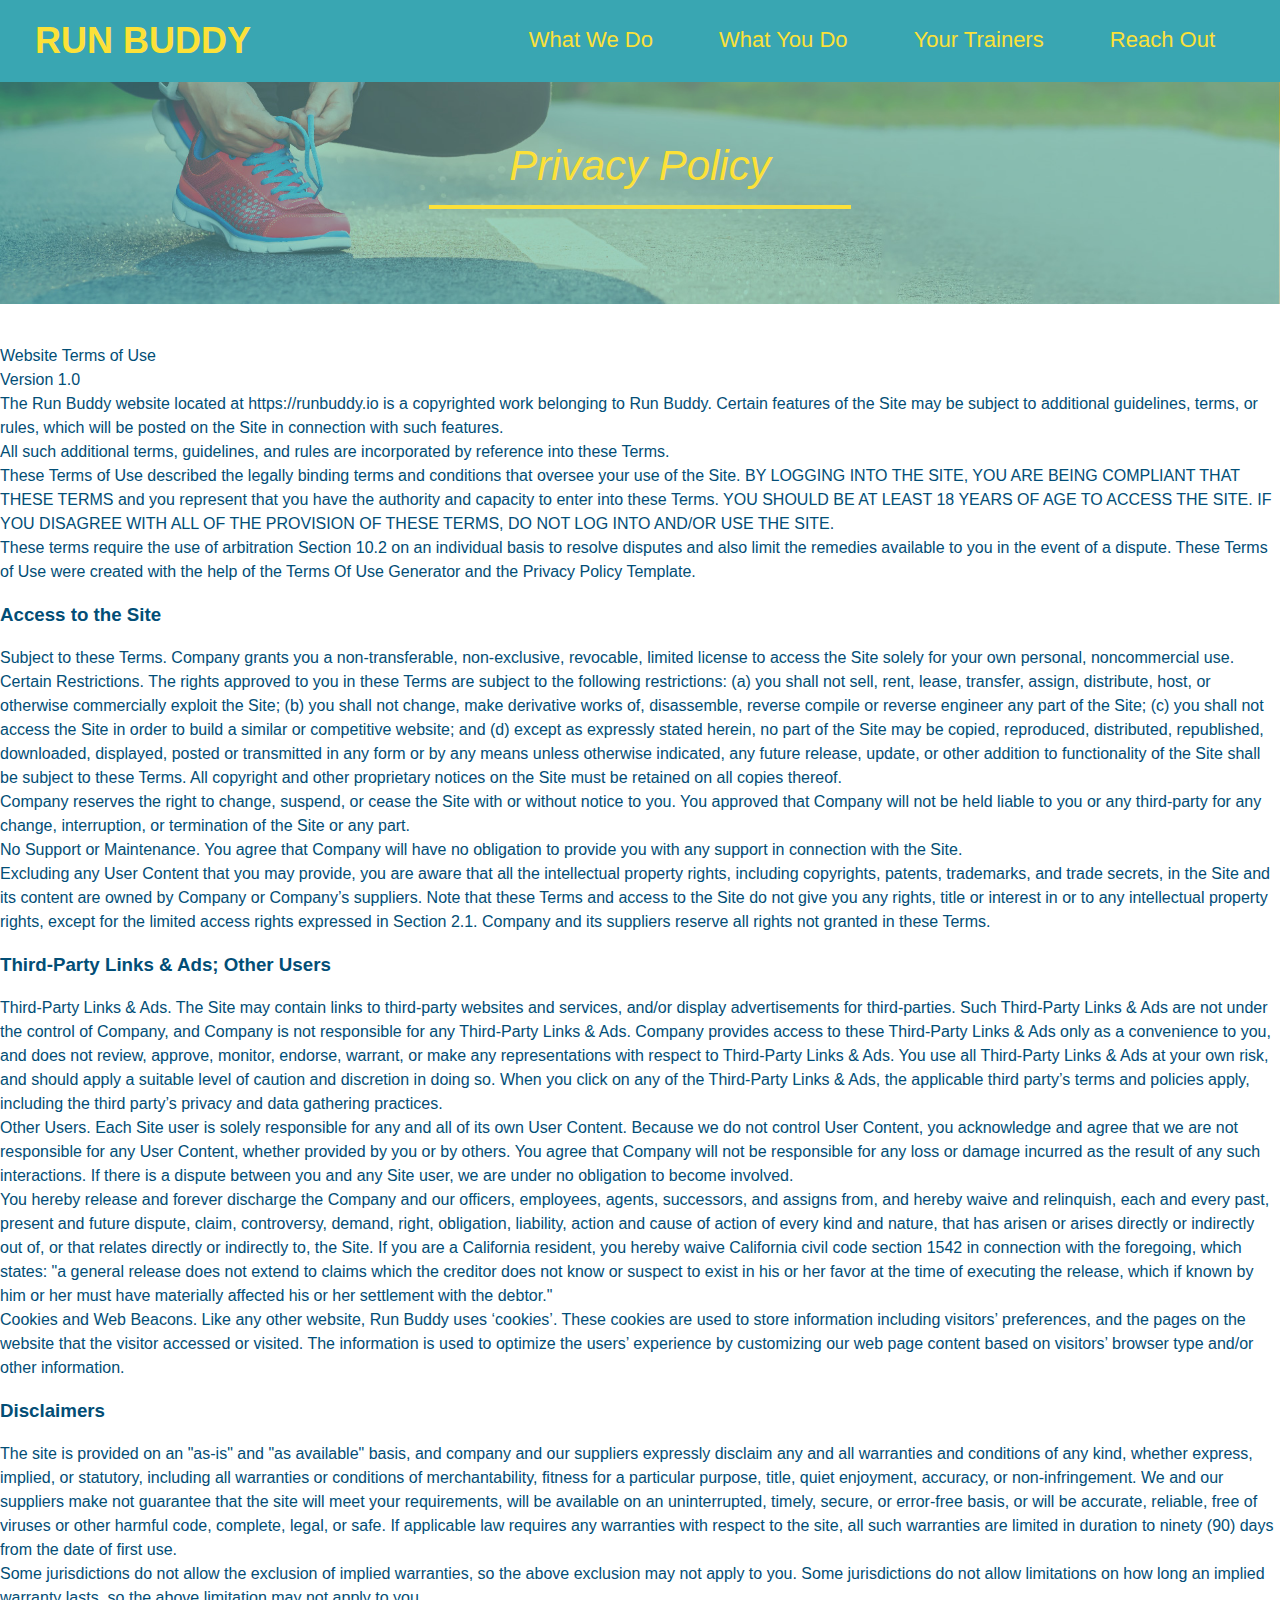
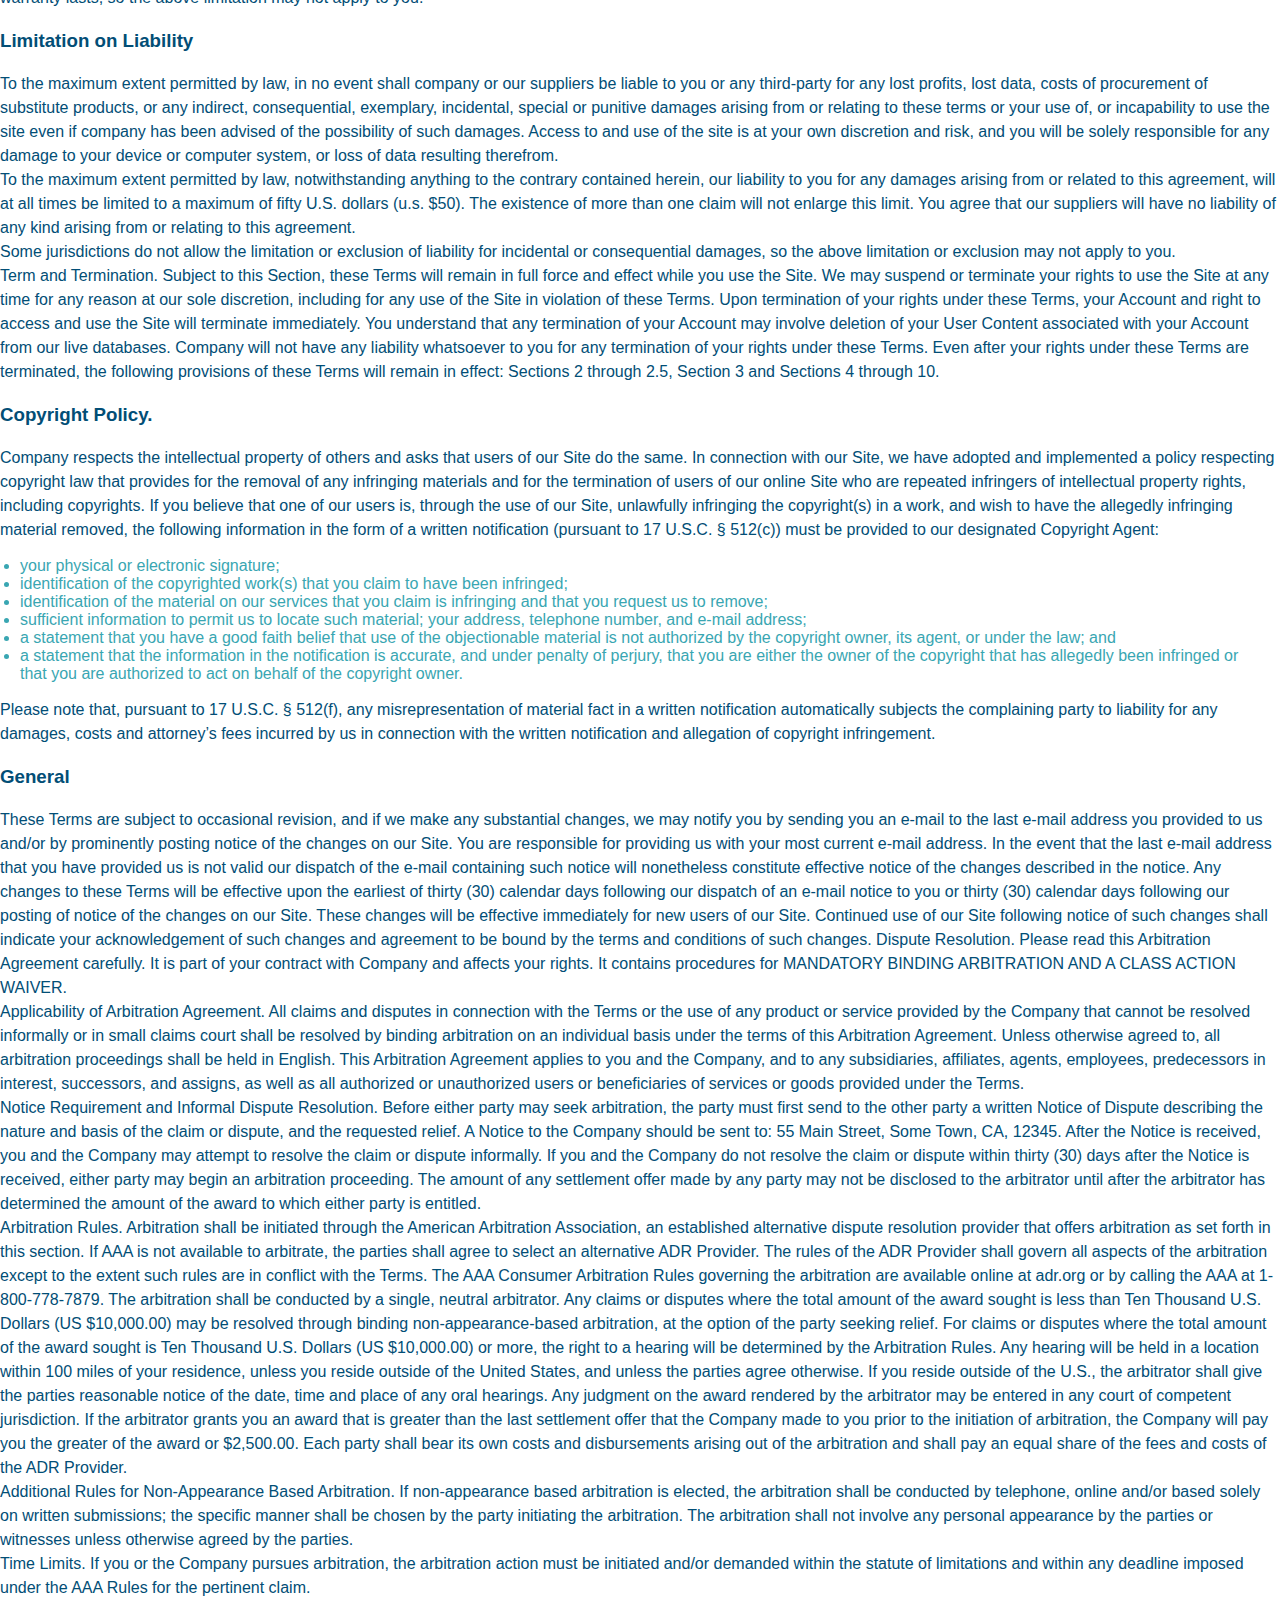
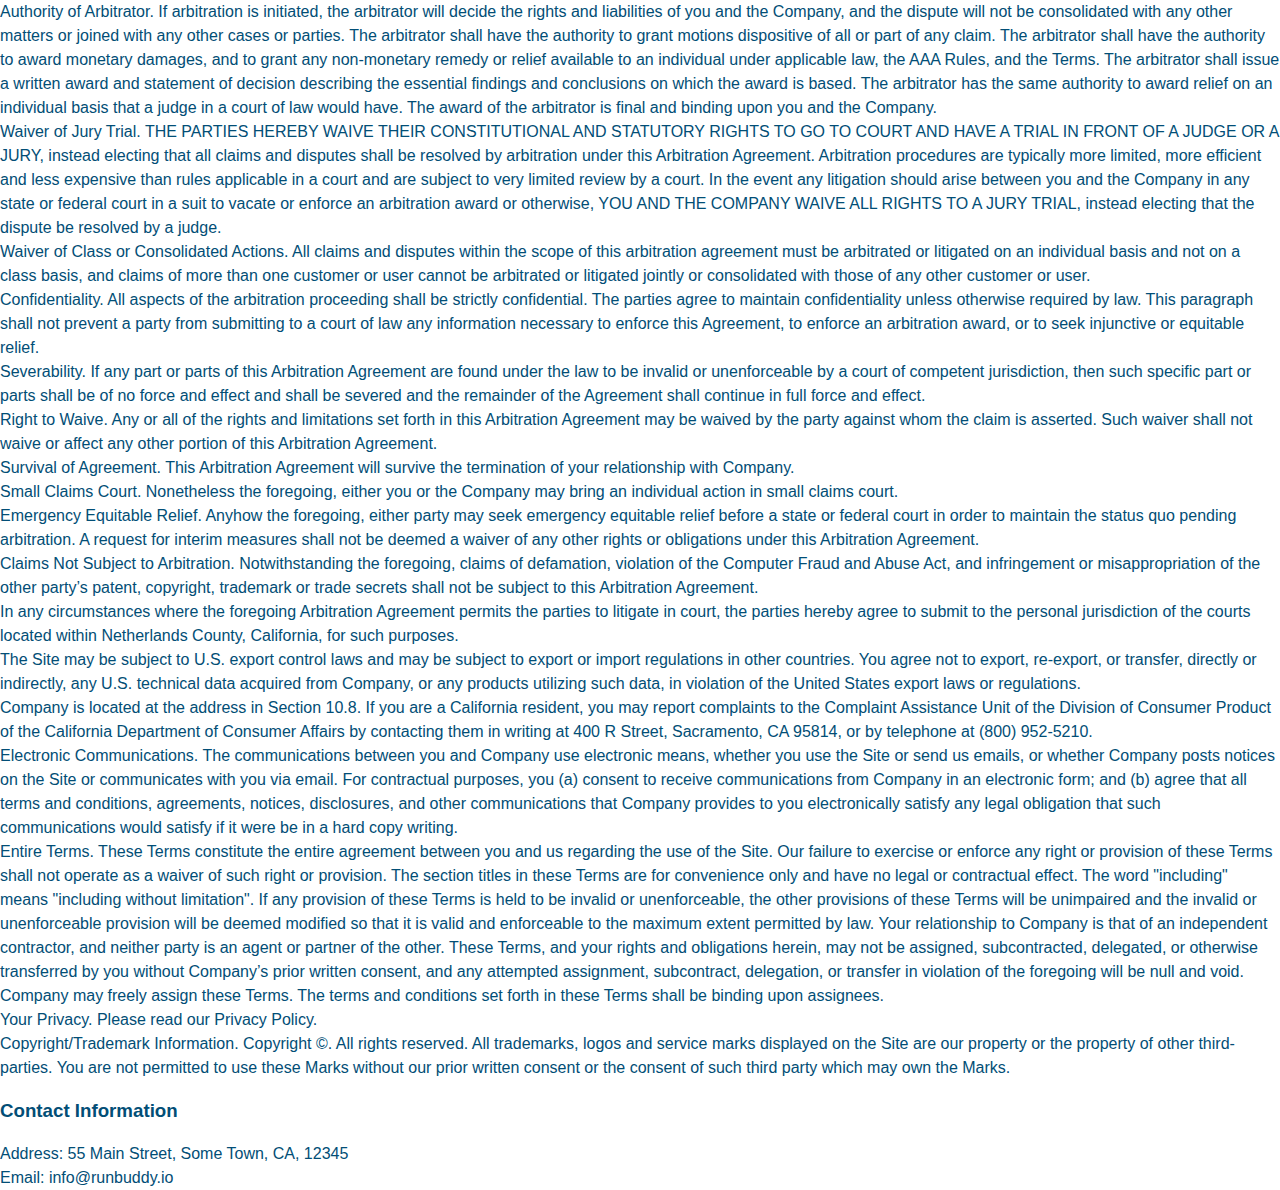
==== privacy-policy.html @ ea80540e "privacy policy" ====
<!DOCTYPE html>
<html lang="en">
    <head>
        <meta charset="UTF-8" />
        <link rel="stylesheet" href="./assets/css/style.css" />
        <link rel="stylesheet" href="./assets/css/secondary-style.css" />
        <title>Privacy Policy - Run Buddy</title>
    </head>
    <body>
        <header>
            <h1>
                <a href="./">RUN BUDDY</a>
            </h1>
            <nav>
                <ul>
                    <li>
                        <a href="./index.html#what-we-do">What We Do</a>
                    </li>
                    <li>
                        <a href="./index.html#what-you-do">What You Do</a>
                    </li>
                    <li>
                        <a href="./index.html#your-trainers">Your Trainers</a>
                    </li>
                    <li>
                        <a href="./index.html#reach-out">Reach Out</a>
                    </li>
                </ul>
            </nav>
        </header>
        <section class="hero hero-secondary">
            <h2 class="section-title">Privacy Policy</h2>
        </section>
        <article class="secondary-content">
          <p>
            Website Terms of Use
          </p>
    
          <p>
            Version 1.0
          </p>
    
          <p>
            The Run Buddy website located at https://runbuddy.io is a copyrighted work belonging to Run Buddy. Certain
            features of the Site may be subject to additional guidelines, terms, or rules, which will be posted on the Site
            in connection with such features.
          </p>
    
          <p>
            All such additional terms, guidelines, and rules are incorporated by reference into these Terms.
          </p>
    
          <p>
            These Terms of Use described the legally binding terms and conditions that oversee your use of the Site. BY
            LOGGING INTO THE SITE, YOU ARE BEING COMPLIANT THAT THESE TERMS and you represent that you have the authority
            and capacity to enter into these Terms. YOU SHOULD BE AT LEAST 18 YEARS OF AGE TO ACCESS THE SITE. IF YOU
            DISAGREE WITH ALL OF THE PROVISION OF THESE TERMS, DO NOT LOG INTO AND/OR USE THE SITE.
          </p>
    
          <p>
            These terms require the use of arbitration Section 10.2 on an individual basis to resolve disputes and also
            limit the remedies available to you in the event of a dispute. These Terms of Use were created with the help of
            the Terms Of Use Generator and the Privacy Policy Template.
          </p>
    
          <h3>
            Access to the Site
          </h3>
    
          <p>
            Subject to these Terms. Company grants you a non-transferable, non-exclusive, revocable, limited license to
            access the Site solely for your own personal, noncommercial use.
          </p>
    
          <p>
            Certain Restrictions. The rights approved to you in these Terms are subject to the following restrictions: (a)
            you shall not sell, rent, lease, transfer, assign, distribute, host, or otherwise commercially exploit the Site;
            (b) you shall not change, make derivative works of, disassemble, reverse compile or reverse engineer any part of
            the Site; (c) you shall not access the Site in order to build a similar or competitive website; and (d) except
            as expressly stated herein, no part of the Site may be copied, reproduced, distributed, republished, downloaded,
            displayed, posted or transmitted in any form or by any means unless otherwise indicated, any future release,
            update, or other addition to functionality of the Site shall be subject to these Terms. All copyright and other
            proprietary notices on the Site must be retained on all copies thereof.
          </p>
    
          <p>
            Company reserves the right to change, suspend, or cease the Site with or without notice to you. You approved
            that Company will not be held liable to you or any third-party for any change, interruption, or termination of
            the Site or any part.
          </p>
    
          <p>
            No Support or Maintenance. You agree that Company will have no obligation to provide you with any support in
            connection with the Site.
          </p>
    
          <p>
            Excluding any User Content that you may provide, you are aware that all the intellectual property rights,
            including copyrights, patents, trademarks, and trade secrets, in the Site and its content are owned by Company
            or Company’s suppliers. Note that these Terms and access to the Site do not give you any rights, title or
            interest in or to any intellectual property rights, except for the limited access rights expressed in Section
            2.1. Company and its suppliers reserve all rights not granted in these Terms.
          </p>
    
          <h3>
            Third-Party Links & Ads; Other Users
          </h3>
    
          <p>
            Third-Party Links & Ads. The Site may contain links to third-party websites and services, and/or display
            advertisements for third-parties. Such Third-Party Links & Ads are not under the control of Company, and Company
            is not responsible for any Third-Party Links & Ads. Company provides access to these Third-Party Links & Ads
            only as a convenience to you, and does not review, approve, monitor, endorse, warrant, or make any
            representations with respect to Third-Party Links & Ads. You use all Third-Party Links & Ads at your own risk,
            and should apply a suitable level of caution and discretion in doing so. When you click on any of the
            Third-Party Links & Ads, the applicable third party’s terms and policies apply, including the third party’s
            privacy and data gathering practices.
          </p>
    
          <p>
            Other Users. Each Site user is solely responsible for any and all of its own User Content. Because we do not
            control User Content, you acknowledge and agree that we are not responsible for any User Content, whether
            provided by you or by others. You agree that Company will not be responsible for any loss or damage incurred as
            the result of any such interactions. If there is a dispute between you and any Site user, we are under no
            obligation to become involved.
          </p>
    
          <p>
            You hereby release and forever discharge the Company and our officers, employees, agents, successors, and
            assigns from, and hereby waive and relinquish, each and every past, present and future dispute, claim,
            controversy, demand, right, obligation, liability, action and cause of action of every kind and nature, that has
            arisen or arises directly or indirectly out of, or that relates directly or indirectly to, the Site. If you are
            a California resident, you hereby waive California civil code section 1542 in connection with the foregoing,
            which states: "a general release does not extend to claims which the creditor does not know or suspect to exist
            in his or her favor at the time of executing the release, which if known by him or her must have materially
            affected his or her settlement with the debtor."
          </p>
    
          <p>
            Cookies and Web Beacons. Like any other website, Run Buddy uses ‘cookies’. These cookies are used to store
            information including visitors’ preferences, and the pages on the website that the visitor accessed or visited.
            The information is used to optimize the users’ experience by customizing our web page content based on visitors’
            browser type and/or other information.
          </p>
    
          <h3>
            Disclaimers
          </h3>
    
          <p>
            The site is provided on an "as-is" and "as available" basis, and company and our suppliers expressly disclaim
            any and all warranties and conditions of any kind, whether express, implied, or statutory, including all
            warranties or conditions of merchantability, fitness for a particular purpose, title, quiet enjoyment, accuracy,
            or non-infringement. We and our suppliers make not guarantee that the site will meet your requirements, will be
            available on an uninterrupted, timely, secure, or error-free basis, or will be accurate, reliable, free of
            viruses or other harmful code, complete, legal, or safe. If applicable law requires any warranties with respect
            to the site, all such warranties are limited in duration to ninety (90) days from the date of first use.
          </p>
    
          <p>
            Some jurisdictions do not allow the exclusion of implied warranties, so the above exclusion may not apply to
            you. Some jurisdictions do not allow limitations on how long an implied warranty lasts, so the above limitation
            may not apply to you.
          </p>
    
          <h3>
            Limitation on Liability
          </h3>
    
          <p>
            To the maximum extent permitted by law, in no event shall company or our suppliers be liable to you or any
            third-party for any lost profits, lost data, costs of procurement of substitute products, or any indirect,
            consequential, exemplary, incidental, special or punitive damages arising from or relating to these terms or
            your use of, or incapability to use the site even if company has been advised of the possibility of such
            damages. Access to and use of the site is at your own discretion and risk, and you will be solely responsible
            for any damage to your device or computer system, or loss of data resulting therefrom.
          </p>
    
          <p>
            To the maximum extent permitted by law, notwithstanding anything to the contrary contained herein, our liability
            to you for any damages arising from or related to this agreement, will at all times be limited to a maximum of
            fifty U.S. dollars (u.s. $50). The existence of more than one claim will not enlarge this limit. You agree that
            our suppliers will have no liability of any kind arising from or relating to this agreement.
          </p>
    
          <p>
            Some jurisdictions do not allow the limitation or exclusion of liability for incidental or consequential
            damages, so the above limitation or exclusion may not apply to you.
          </p>
    
          <p>
            Term and Termination. Subject to this Section, these Terms will remain in full force and effect while you use
            the Site. We may suspend or terminate your rights to use the Site at any time for any reason at our sole
            discretion, including for any use of the Site in violation of these Terms. Upon termination of your rights under
            these Terms, your Account and right to access and use the Site will terminate immediately. You understand that
            any termination of your Account may involve deletion of your User Content associated with your Account from our
            live databases. Company will not have any liability whatsoever to you for any termination of your rights under
            these Terms. Even after your rights under these Terms are terminated, the following provisions of these Terms
            will remain in effect: Sections 2 through 2.5, Section 3 and Sections 4 through 10.
          </p>
    
          <h3>
            Copyright Policy.
          </h3>
    
          <p>
            Company respects the intellectual property of others and asks that users of our Site do the same. In connection
            with our Site, we have adopted and implemented a policy respecting copyright law that provides for the removal
            of any infringing materials and for the termination of users of our online Site who are repeated infringers of
            intellectual property rights, including copyrights. If you believe that one of our users is, through the use of
            our Site, unlawfully infringing the copyright(s) in a work, and wish to have the allegedly infringing material
            removed, the following information in the form of a written notification (pursuant to 17 U.S.C. § 512(c)) must
            be provided to our designated Copyright Agent:
          </p>
    
          <ul>
            <li>
              your physical or electronic signature;
            </li>
            <li>
              identification of the copyrighted work(s) that you claim to have been infringed;
            </li>
            <li>
              identification of the material on our services that you claim is infringing and that you request us to remove;
            </li>
            <li>
              sufficient information to permit us to locate such material; your address, telephone number, and e-mail
              address;
            </li>
            <li>
              a statement that you have a good faith belief that use of the objectionable material is not authorized by the
              copyright owner, its agent, or under the law; and
            </li>
            <li>
              a statement that the information in the notification is accurate, and under penalty of perjury, that you are
              either the owner of the copyright that has allegedly been infringed or that you are authorized to act on
              behalf of the copyright owner.
            </li>
          </ul>
    
          <p>
            Please note that, pursuant to 17 U.S.C. § 512(f), any misrepresentation of material fact in a written
            notification automatically subjects the complaining party to liability for any damages, costs and attorney’s
            fees incurred by us in connection with the written notification and allegation of copyright infringement.
          </p>
    
          <h3>
            General
          </h3>
    
          <p>
            These Terms are subject to occasional revision, and if we make any substantial changes, we may notify you by
            sending you an e-mail to the last e-mail address you provided to us and/or by prominently posting notice of the
            changes on our Site. You are responsible for providing us with your most current e-mail address. In the event
            that the last e-mail address that you have provided us is not valid our dispatch of the e-mail containing such
            notice will nonetheless constitute effective notice of the changes described in the notice. Any changes to these
            Terms will be effective upon the earliest of thirty (30) calendar days following our dispatch of an e-mail
            notice to you or thirty (30) calendar days following our posting of notice of the changes on our Site. These
            changes will be effective immediately for new users of our Site. Continued use of our Site following notice of
            such changes shall indicate your acknowledgement of such changes and agreement to be bound by the terms and
            conditions of such changes. Dispute Resolution. Please read this Arbitration Agreement carefully. It is part of
            your contract with Company and affects your rights. It contains procedures for MANDATORY BINDING ARBITRATION AND
            A CLASS ACTION WAIVER.
          </p>
    
          <p>
            Applicability of Arbitration Agreement. All claims and disputes in connection with the Terms or the use of any
            product or service provided by the Company that cannot be resolved informally or in small claims court shall be
            resolved by binding arbitration on an individual basis under the terms of this Arbitration Agreement. Unless
            otherwise agreed to, all arbitration proceedings shall be held in English. This Arbitration Agreement applies to
            you and the Company, and to any subsidiaries, affiliates, agents, employees, predecessors in interest,
            successors, and assigns, as well as all authorized or unauthorized users or beneficiaries of services or goods
            provided under the Terms.
          </p>
    
          <p>
            Notice Requirement and Informal Dispute Resolution. Before either party may seek arbitration, the party must
            first send to the other party a written Notice of Dispute describing the nature and basis of the claim or
            dispute, and the requested relief. A Notice to the Company should be sent to: 55 Main Street, Some Town, CA,
            12345. After the Notice is received, you and the Company may attempt to resolve the claim or dispute informally.
            If you and the Company do not resolve the claim or dispute within thirty (30) days after the Notice is received,
            either party may begin an arbitration proceeding. The amount of any settlement offer made by any party may not
            be disclosed to the arbitrator until after the arbitrator has determined the amount of the award to which either
            party is entitled.
          </p>
    
          <p>
            Arbitration Rules. Arbitration shall be initiated through the American Arbitration Association, an established
            alternative dispute resolution provider that offers arbitration as set forth in this section. If AAA is not
            available to arbitrate, the parties shall agree to select an alternative ADR Provider. The rules of the ADR
            Provider shall govern all aspects of the arbitration except to the extent such rules are in conflict with the
            Terms. The AAA Consumer Arbitration Rules governing the arbitration are available online at adr.org or by
            calling the AAA at 1-800-778-7879. The arbitration shall be conducted by a single, neutral arbitrator. Any
            claims or disputes where the total amount of the award sought is less than Ten Thousand U.S. Dollars (US
            $10,000.00) may be resolved through binding non-appearance-based arbitration, at the option of the party seeking
            relief. For claims or disputes where the total amount of the award sought is Ten Thousand U.S. Dollars (US
            $10,000.00) or more, the right to a hearing will be determined by the Arbitration Rules. Any hearing will be
            held in a location within 100 miles of your residence, unless you reside outside of the United States, and
            unless the parties agree otherwise. If you reside outside of the U.S., the arbitrator shall give the parties
            reasonable notice of the date, time and place of any oral hearings. Any judgment on the award rendered by the
            arbitrator may be entered in any court of competent jurisdiction. If the arbitrator grants you an award that is
            greater than the last settlement offer that the Company made to you prior to the initiation of arbitration, the
            Company will pay you the greater of the award or $2,500.00. Each party shall bear its own costs and
            disbursements arising out of the arbitration and shall pay an equal share of the fees and costs of the ADR
            Provider.
          </p>
    
          <p>
            Additional Rules for Non-Appearance Based Arbitration. If non-appearance based arbitration is elected, the
            arbitration shall be conducted by telephone, online and/or based solely on written submissions; the specific
            manner shall be chosen by the party initiating the arbitration. The arbitration shall not involve any personal
            appearance by the parties or witnesses unless otherwise agreed by the parties.
          </p>
    
          <p>
            Time Limits. If you or the Company pursues arbitration, the arbitration action must be initiated and/or demanded
            within the statute of limitations and within any deadline imposed under the AAA Rules for the pertinent claim.
          </p>
    
          <p>
            Authority of Arbitrator. If arbitration is initiated, the arbitrator will decide the rights and liabilities of
            you and the Company, and the dispute will not be consolidated with any other matters or joined with any other
            cases or parties. The arbitrator shall have the authority to grant motions dispositive of all or part of any
            claim. The arbitrator shall have the authority to award monetary damages, and to grant any non-monetary remedy
            or relief available to an individual under applicable law, the AAA Rules, and the Terms. The arbitrator shall
            issue a written award and statement of decision describing the essential findings and conclusions on which the
            award is based. The arbitrator has the same authority to award relief on an individual basis that a judge in a
            court of law would have. The award of the arbitrator is final and binding upon you and the Company.
          </p>
    
          <p>
            Waiver of Jury Trial. THE PARTIES HEREBY WAIVE THEIR CONSTITUTIONAL AND STATUTORY RIGHTS TO GO TO COURT AND HAVE
            A TRIAL IN FRONT OF A JUDGE OR A JURY, instead electing that all claims and disputes shall be resolved by
            arbitration under this Arbitration Agreement. Arbitration procedures are typically more limited, more efficient
            and less expensive than rules applicable in a court and are subject to very limited review by a court. In the
            event any litigation should arise between you and the Company in any state or federal court in a suit to vacate
            or enforce an arbitration award or otherwise, YOU AND THE COMPANY WAIVE ALL RIGHTS TO A JURY TRIAL, instead
            electing that the dispute be resolved by a judge.
          </p>
    
          <p>
            Waiver of Class or Consolidated Actions. All claims and disputes within the scope of this arbitration agreement
            must be arbitrated or litigated on an individual basis and not on a class basis, and claims of more than one
            customer or user cannot be arbitrated or litigated jointly or consolidated with those of any other customer or
            user.
          </p>
    
          <p>
            Confidentiality. All aspects of the arbitration proceeding shall be strictly confidential. The parties agree to
            maintain confidentiality unless otherwise required by law. This paragraph shall not prevent a party from
            submitting to a court of law any information necessary to enforce this Agreement, to enforce an arbitration
            award, or to seek injunctive or equitable relief.
          </p>
    
          <p>
            Severability. If any part or parts of this Arbitration Agreement are found under the law to be invalid or
            unenforceable by a court of competent jurisdiction, then such specific part or parts shall be of no force and
            effect and shall be severed and the remainder of the Agreement shall continue in full force and effect.
          </p>
    
          <p>
            Right to Waive. Any or all of the rights and limitations set forth in this Arbitration Agreement may be waived
            by the party against whom the claim is asserted. Such waiver shall not waive or affect any other portion of this
            Arbitration Agreement.
          </p>
    
          <p>
            Survival of Agreement. This Arbitration Agreement will survive the termination of your relationship with
            Company.
          </p>
    
          <p>
            Small Claims Court. Nonetheless the foregoing, either you or the Company may bring an individual action in small
            claims court.
          </p>
    
          <p>
            Emergency Equitable Relief. Anyhow the foregoing, either party may seek emergency equitable relief before a
            state or federal court in order to maintain the status quo pending arbitration. A request for interim measures
            shall not be deemed a waiver of any other rights or obligations under this Arbitration Agreement.
          </p>
    
          <p>
            Claims Not Subject to Arbitration. Notwithstanding the foregoing, claims of defamation, violation of the
            Computer Fraud and Abuse Act, and infringement or misappropriation of the other party’s patent, copyright,
            trademark or trade secrets shall not be subject to this Arbitration Agreement.
          </p>
    
          <p>
            In any circumstances where the foregoing Arbitration Agreement permits the parties to litigate in court, the
            parties hereby agree to submit to the personal jurisdiction of the courts located within Netherlands County,
            California, for such purposes.
          </p>
    
          <p>
            The Site may be subject to U.S. export control laws and may be subject to export or import regulations in other
            countries. You agree not to export, re-export, or transfer, directly or indirectly, any U.S. technical data
            acquired from Company, or any products utilizing such data, in violation of the United States export laws or
            regulations.
          </p>
    
          <p>
            Company is located at the address in Section 10.8. If you are a California resident, you may report complaints
            to the Complaint Assistance Unit of the Division of Consumer Product of the California Department of Consumer
            Affairs by contacting them in writing at 400 R Street, Sacramento, CA 95814, or by telephone at (800) 952-5210.
          </p>
    
          <p>
            Electronic Communications. The communications between you and Company use electronic means, whether you use the
            Site or send us emails, or whether Company posts notices on the Site or communicates with you via email. For
            contractual purposes, you (a) consent to receive communications from Company in an electronic form; and (b)
            agree that all terms and conditions, agreements, notices, disclosures, and other communications that Company
            provides to you electronically satisfy any legal obligation that such communications would satisfy if it were be
            in a hard copy writing.
          </p>
    
          <p>
            Entire Terms. These Terms constitute the entire agreement between you and us regarding the use of the Site. Our
            failure to exercise or enforce any right or provision of these Terms shall not operate as a waiver of such right
            or provision. The section titles in these Terms are for convenience only and have no legal or contractual
            effect. The word "including" means "including without limitation". If any provision of these Terms is held to be
            invalid or unenforceable, the other provisions of these Terms will be unimpaired and the invalid or
            unenforceable provision will be deemed modified so that it is valid and enforceable to the maximum extent
            permitted by law. Your relationship to Company is that of an independent contractor, and neither party is an
            agent or partner of the other. These Terms, and your rights and obligations herein, may not be assigned,
            subcontracted, delegated, or otherwise transferred by you without Company’s prior written consent, and any
            attempted assignment, subcontract, delegation, or transfer in violation of the foregoing will be null and void.
            Company may freely assign these Terms. The terms and conditions set forth in these Terms shall be binding upon
            assignees.
          </p>
    
          <p>
            Your Privacy. Please read our Privacy Policy.
          </p>
    
          <p>
            Copyright/Trademark Information. Copyright ©. All rights reserved. All trademarks, logos and service marks
            displayed on the Site are our property or the property of other third-parties. You are not permitted to use
            these Marks without our prior written consent or the consent of such third party which may own the Marks.
          </p>
    
          <h3>
            Contact Information
          </h3>
    
          <p>
            Address: 55 Main Street, Some Town, CA, 12345
          </p>
    
          <p>
            Email: info@runbuddy.io
          </p>
    </article>
    </body>
</html>
---- assets/css/style.css ----
* {
    margin: 0;
    padding: 0;
    box-sizing: border-box;
}

body {
    color: #39a6b2;
    font-family: Arial, Helvetica, sans-serif;
    background-color: #ffffff;
}

header {
    padding: 20px 35px;
    background-color: #39a6b2;
}

header h1 {
    font-weight: bold;
    font-size: 36px;
    color: #fce138;
    margin: 0;
    display: inline;
}

header a {
    text-decoration: none;
    color: #fce138;
}

header nav {
    float: right;
    margin: 7px 0;
}

header nav ul li {
    margin: 0 30px;
    font-weight: lighter;
    font-size: 22px;
    display: inline;
}

footer {
    background: #fce138;
    width: 100%;
    padding: 40px 45px;
}

footer h2 {
    display: inline;
    color: #024e76;
    font-size: 30px;
    margin: 0px;
}

footer div {
    float: right;
    line-height: 1.5;
    text-align: right;
}

footer a {
    color: #024e76
}

section {
    padding: 60px;
    
}

/* here stylin start :) */

.hero {
    background-image: url("../images/hero-bg.jpg");
    height: 600px;
    background-size: cover;
    background-position: center;
    position: relative; /* lets the hero-form use
    this element to position from instead of body */
}

.hero-form {
    background-color: #fce138;
    padding: 20px;
    width: 500px;
    color: #024e76;
    border: solid 3px #024e76;
    position: absolute;
    bottom: 120px;
    right: 140px;;
}

.hero-form h3 {
    font-size: 24px;
}

.hero-form p {
    margin: 5px 0px 15px 0;
}

.form-input {
    border: 1px solid #024e76;
    display: block;
    padding: 7px 15px;
    font-size: 16px;
    color: #024e76;
    width: 100%;
    margin-bottom: 15px;
}

.hero form label {
    margin: 0 5px;
}

.hero form button {
    color: #fce138;
    background-color: #024e76;
    border: none;
    padding: 10px 20px;
    font-size: 16px;
}

/* hero style end*/

.intro {
    text-align: center;
}

.section-title {
    display: inline-block;
    font-size: 55px;
    color: #024e76;
    margin-bottom: 35px;
    padding: 0 100px 20px 100px;
    border-bottom: 3px solid;
}

.primary-border {
    border-color: #fce138;
}

.secondary-border {
    border-color: #39a6b2;
}

.intro p {
    line-height: 1.7;
    color: #39a6b2;
    width: 80%;
    font-size: 20px;
    margin: auto;
}

.steps {
    text-align: center;
    background: #fce138;
}

.steps div {
    margin-bottom: 80px;
}

.steps img {
    width: 15%;
    margin: 10px 0;
}

.steps h3 {
    color: #024e76;
    font-size: 46px;
    margin-top: 10px;
}

.steps p {
    color: #39a6b2;
    font-size: 23px;
}

.steps span {
    font-size: 38px;
}
/* trainer style start */
.trainers {
    text-align: center;
}

.trainer {
    width: 900px;
    margin: 0 auto 30px auto;
    background: #024e76;
    color: #fce138;
    overflow: auto;
}

.trainer img {
    width: 35%;
    float: left;
}

.trainer-bio {
    padding: 35px;
    float: left;
    width: 65%;
}

.trainer-bio h3 {
    font-size: 32px;
    margin-bottom: 8px;
}

.trainer-bio h4 {
    font-weight: lighter;
    font-size: 26px;
    margin-bottom: 25px;
}

.trainer-bio p {
    font-size: 17px;
    line-height: 1.3;
}
/* trainer style end */
.text-left {
    text-align: left;
}

.text-right {
    text-align: right;
}
/* reach out styles start */
.contact {
    text-align: center;
    background: #024e76;
}

.contact h2 {
    color: #fce138;
}

.contact-info iframe {
    width: 400px;
    height: 400px;
}

.contact-info div {
    width: 410px;
    display: inline-block;
    vertical-align: top;
    text-align: left;
    margin: 30px 0 0 60px;
    color: #ffffff;
}

.contact h3 {
    color: #fce138;
    font-size: 32px;
}

.contact-info p,
.contact-info address {
    margin: 20px 0;
    line-height: 1.5;
    font-size: 20px;
    font-style: normal;
}

.contact-info a {
    color: #fce138;
}
---- assets/css/secondary-style.css ----
.hero {
    background-position: bottom;
    height: auto;
    text-align: center;
    margin-bottom: 40px;
}

.hero h2 {
    color: #fce138;
    display: inline-block;
    border-bottom: 4px solid #fce138;
    padding: 0 80px 15px 80px;
    font-weight: normal;
    font-size: 42px;
    font-style: italic;
}

.secondary-content {
    width: 80;
    margin: 0 auto;
    color: #024e76
}

.secondary-content h3 {
    font-style: 25px;
    margin: 20px 0;
}

.secondary-content p {
    font-size: 16px;
    line-height: 1.5;
    margin: 0 auto;
}

.secondary-content ul {
    margin: 15px 20px;
}

.secondary-content li {
    color: #39a6b2;
}
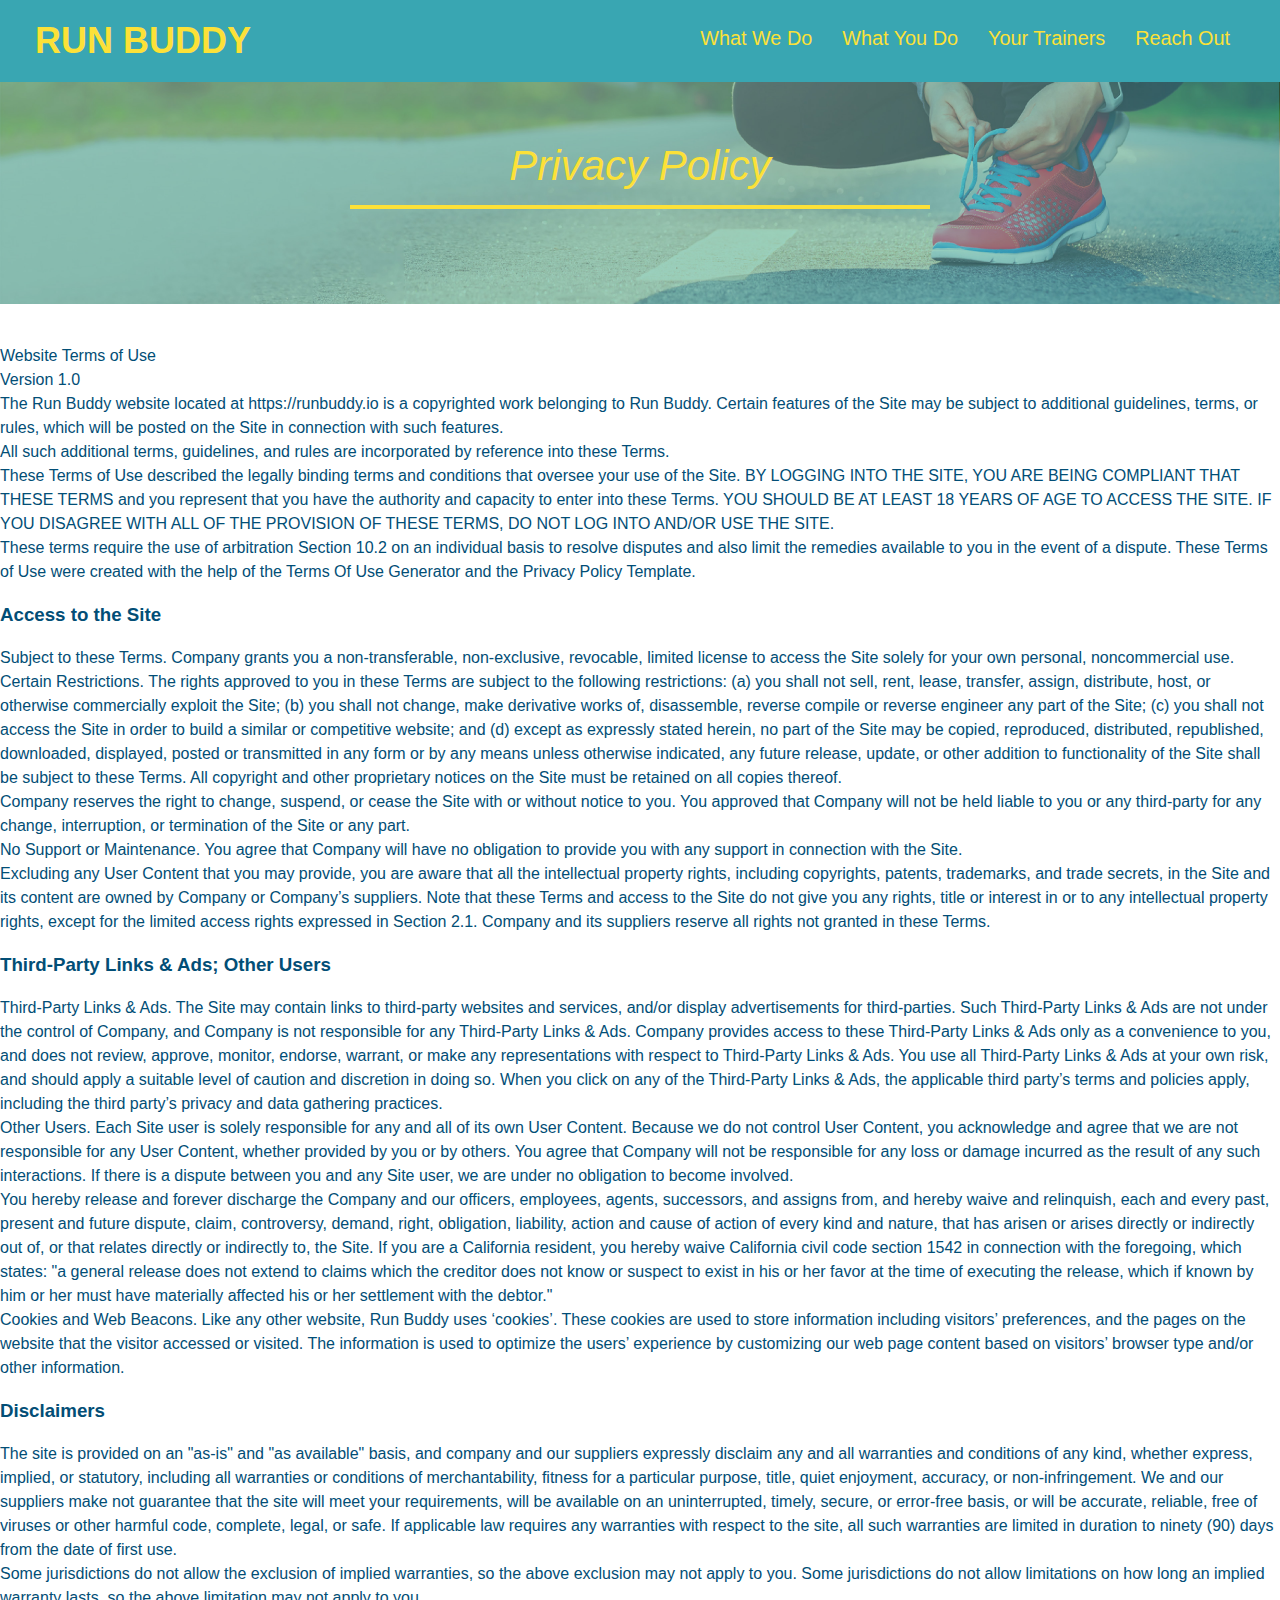
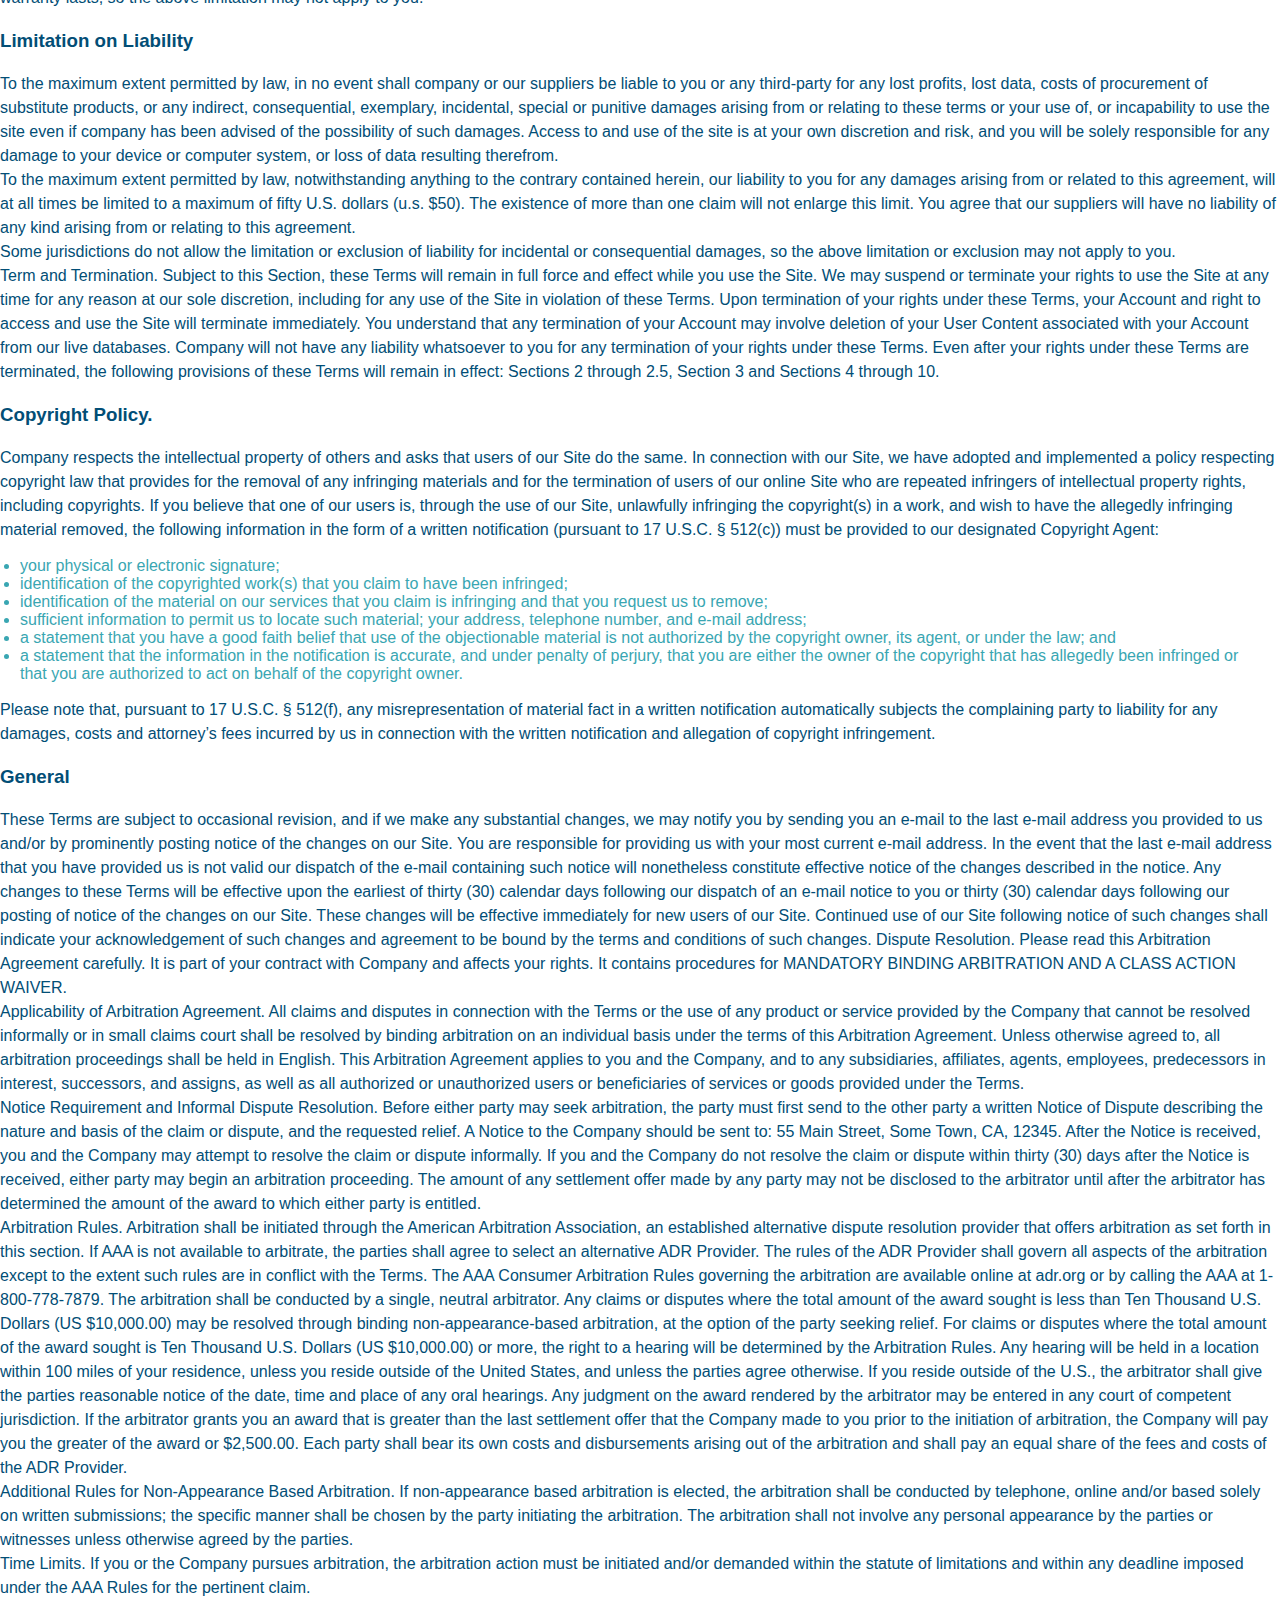
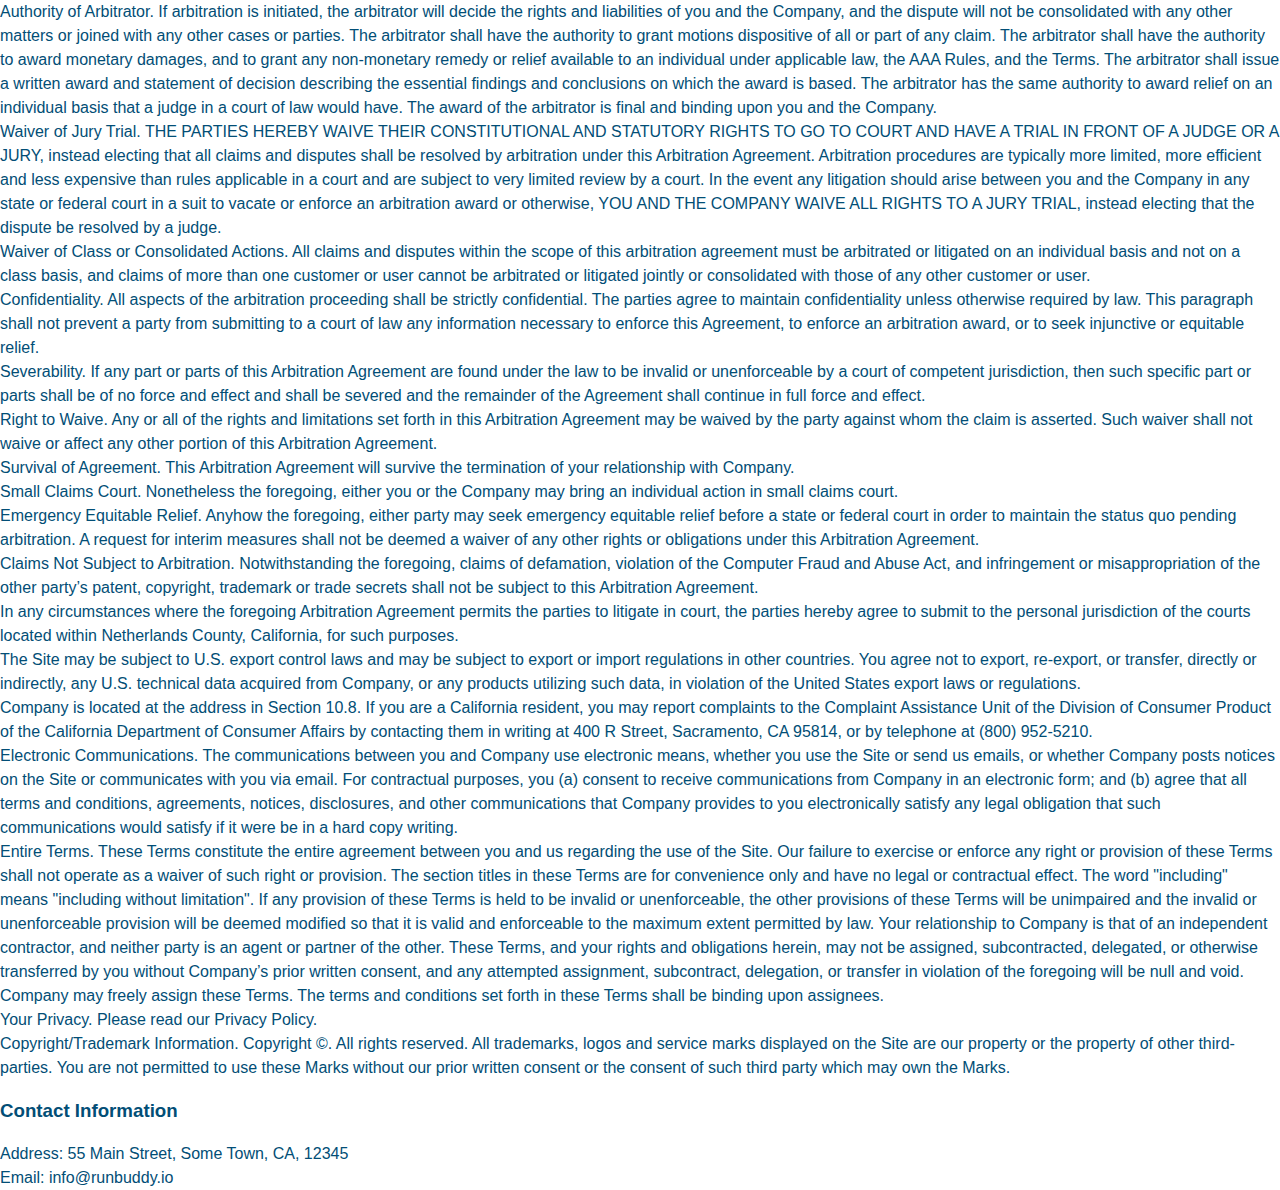
==== commit c62b4378: "add media queries to CSS" ====
--- a/privacy-policy.html
+++ b/privacy-policy.html
@@ -1,10 +1,11 @@
 <!DOCTYPE html>
 <html lang="en">
     <head>
-        <meta charset="UTF-8" />
-        <link rel="stylesheet" href="./assets/css/style.css" />
-        <link rel="stylesheet" href="./assets/css/secondary-style.css" />
-        <title>Privacy Policy - Run Buddy</title>
+      <meta charset="UTF-8" />
+      <meta name="viewport" content="width=device-width, initial-scale=1.0" />
+      <link rel="stylesheet" href="./assets/css/style.css" />
+      <link rel="stylesheet" href="./assets/css/secondary-style.css" />
+      <title>Privacy Policy - Run Buddy</title>
     </head>
     <body>
         <header>
--- a/assets/css/style.css
+++ b/assets/css/style.css
@@ -13,6 +13,9 @@
 header {
     padding: 20px 35px;
     background-color: #39a6b2;
+    display: flex;
+    justify-content: space-between;
+    flex-wrap: wrap;
 }
 
 header h1 {
@@ -20,7 +23,6 @@
     font-size: 36px;
     color: #fce138;
     margin: 0;
-    display: inline;
 }
 
 header a {
@@ -29,32 +31,39 @@
 }
 
 header nav {
-    float: right;
     margin: 7px 0;
 }
 
-header nav ul li {
-    margin: 0 30px;
+header nav ul {
+    display: flex;
+    flex-wrap: wrap;
+    justify-content: space-between;
+    align-items: center;
+    list-style: none;
+}
+
+header nav ul li a {
+    padding: 10px 15px;
     font-weight: lighter;
-    font-size: 22px;
-    display: inline;
+    font-size: 1.55vw;
 }
 
 footer {
     background: #fce138;
     width: 100%;
     padding: 40px 45px;
+    display: flex;
+    justify-content: space-between;
+    flex-wrap: wrap;
 }
 
 footer h2 {
-    display: inline;
     color: #024e76;
     font-size: 30px;
     margin: 0px;
 }
 
 footer div {
-    float: right;
     line-height: 1.5;
     text-align: right;
 }
@@ -65,29 +74,27 @@
 
 section {
     padding: 60px;
-    
 }
 
 /* here stylin start :) */
 
 .hero {
     background-image: url("../images/hero-bg.jpg");
-    height: 600px;
     background-size: cover;
     background-position: center;
-    position: relative; /* lets the hero-form use
-    this element to position from instead of body */
+    display: flex;
+    justify-content: center;
+    flex-wrap: wrap;
+    align-items: flex-start;
 }
 
 .hero-form {
     background-color: #fce138;
     padding: 20px;
-    width: 500px;
+    width: 40%;
+    margin: 3.5%;
     color: #024e76;
     border: solid 3px #024e76;
-    position: absolute;
-    bottom: 120px;
-    right: 140px;;
 }
 
 .hero-form h3 {
@@ -120,19 +127,31 @@
     font-size: 16px;
 }
 
+.hero-cta {
+    width: 35%;
+    text-align: right;
+    margin: 3.5%;
+    color: #fff;
+    font-size: 18px;
+    line-height: 1.2;
+}
+
+.hero-cta h2 {
+    font-style: Italic;
+    font-size: 55px;
+    color: #fce138
+}
+
 /* hero style end*/
 
-.intro {
+.section-title {
+    font-size: 48px;
+    color: #024e76;
+    border-bottom: 3px solid;
+    padding-bottom: 20px;
     text-align: center;
-}
-
-.section-title {
-    display: inline-block;
-    font-size: 55px;
-    color: #024e76;
-    margin-bottom: 35px;
-    padding: 0 100px 20px 100px;
-    border-bottom: 3px solid;
+    margin: 0 auto 35px auto;
+    width: 50%;
 }
 
 .primary-border {
@@ -149,74 +168,99 @@
     width: 80%;
     font-size: 20px;
     margin: auto;
-}
-
+    text-align: center;
+}
+/* steps start */
 .steps {
-    text-align: center;
     background: #fce138;
 }
 
-.steps div {
-    margin-bottom: 80px;
-}
-
-.steps img {
-    width: 15%;
-    margin: 10px 0;
-}
-
-.steps h3 {
+.step {
+    margin: 50px auto;
+    padding-bottom: 50px;
+    width: 80%;
+    border-bottom: 1px solid #39a6b2;
+    display: flex;
+    flex-wrap: wrap;
+    align-items: center;
+    justify-content: space-between;
+}
+
+.step h3 {
     color: #024e76;
     font-size: 46px;
-    margin-top: 10px;
+    flex: 1 30%;
 }
 
 .steps p {
-    color: #39a6b2;
-    font-size: 23px;
-}
-
-.steps span {
-    font-size: 38px;
-}
+    color: #024e76;
+    font-size: 26px;
+    line-height: 1.5;
+}
+
+.step-info {
+    display: flex;
+    flex-wrap: wrap;
+    align-items: center;
+    flex: 2 70%;
+}
+
+.step-img {
+    flex: 1 12%;
+    margin-right: 20px;
+}
+
+.step-img img {
+    max-width: 100%;
+}
+
+.step-text {
+    flex: 12;
+}
+
+.step-text h4 {
+    font-size: 26px;
+    line-height: 1.5;
+    color: #024e76;
+}
+/* steps end */
 /* trainer style start */
 .trainers {
-    text-align: center;
+    width: 100%;
+    margin: 0 auto;
+    display: flex;
+    flex-wrap: wrap;
+    justify-content: space-around;
 }
 
 .trainer {
-    width: 900px;
     margin: 0 auto 30px auto;
     background: #024e76;
     color: #fce138;
-    overflow: auto;
+    flex: 1;
 }
 
 .trainer img {
-    width: 35%;
-    float: left;
+    width: 100%;
 }
 
 .trainer-bio {
-    padding: 35px;
-    float: left;
-    width: 65%;
+    padding: 25px;
+    line-height: 1.3;
 }
 
 .trainer-bio h3 {
-    font-size: 32px;
-    margin-bottom: 8px;
+    font-size: 28px;
 }
 
 .trainer-bio h4 {
     font-weight: lighter;
-    font-size: 26px;
-    margin-bottom: 25px;
+    font-size: 22px;
+    margin-bottom: 15px;
 }
 
 .trainer-bio p {
     font-size: 17px;
-    line-height: 1.3;
 }
 /* trainer style end */
 .text-left {
@@ -228,7 +272,6 @@
 }
 /* reach out styles start */
 .contact {
-    text-align: center;
     background: #024e76;
 }
 
@@ -236,17 +279,22 @@
     color: #fce138;
 }
 
+.contact-info {
+    display: flex;
+    justify-content: space-between;
+    flex-wrap: wrap;
+}
+
+.contact-info > * {
+    flex: 1;
+    margin: 15px;
+}
+
 .contact-info iframe {
-    width: 400px;
     height: 400px;
 }
 
 .contact-info div {
-    width: 410px;
-    display: inline-block;
-    vertical-align: top;
-    text-align: left;
-    margin: 30px 0 0 60px;
     color: #ffffff;
 }
 
@@ -259,10 +307,57 @@
 .contact-info address {
     margin: 20px 0;
     line-height: 1.5;
-    font-size: 20px;
+    font-size: 16px;
     font-style: normal;
 }
 
 .contact-info a {
     color: #fce138;
+}
+
+.flex-row {
+    display: flex;
+}
+
+.contact-form input, 
+.contact-form textarea {
+    border: 1px solid #024e76;
+    display: block;
+    padding: 7px 15px;
+    font-size: 16px;
+    color: #024e76;
+    width: 100%;
+    margin-bottom: 15px;
+    margin-top: 5px;
+}
+
+.contact-form button {
+    width: 100%;
+    border: none;
+    background: #fce138;
+    color: #024e76;
+    text-align: center;
+    padding: 15px 0;
+    font-size: 15px;
+}
+
+/* media query section for smaller screens*/
+@media all and (max-width: 980 px) {
+    header {
+        background: tomato;
+    }
+}
+
+/*8/ media query section for tablets and smaller*/
+@media screen and (max-width: 768 px) {
+    header h1 {
+        font-size: 80px;
+    }
+}
+
+/* media query section for phones and smaller*/
+@media screen and (max-width: 575 px) {
+    header h1 {
+        font-size: 100px;
+    }
 }